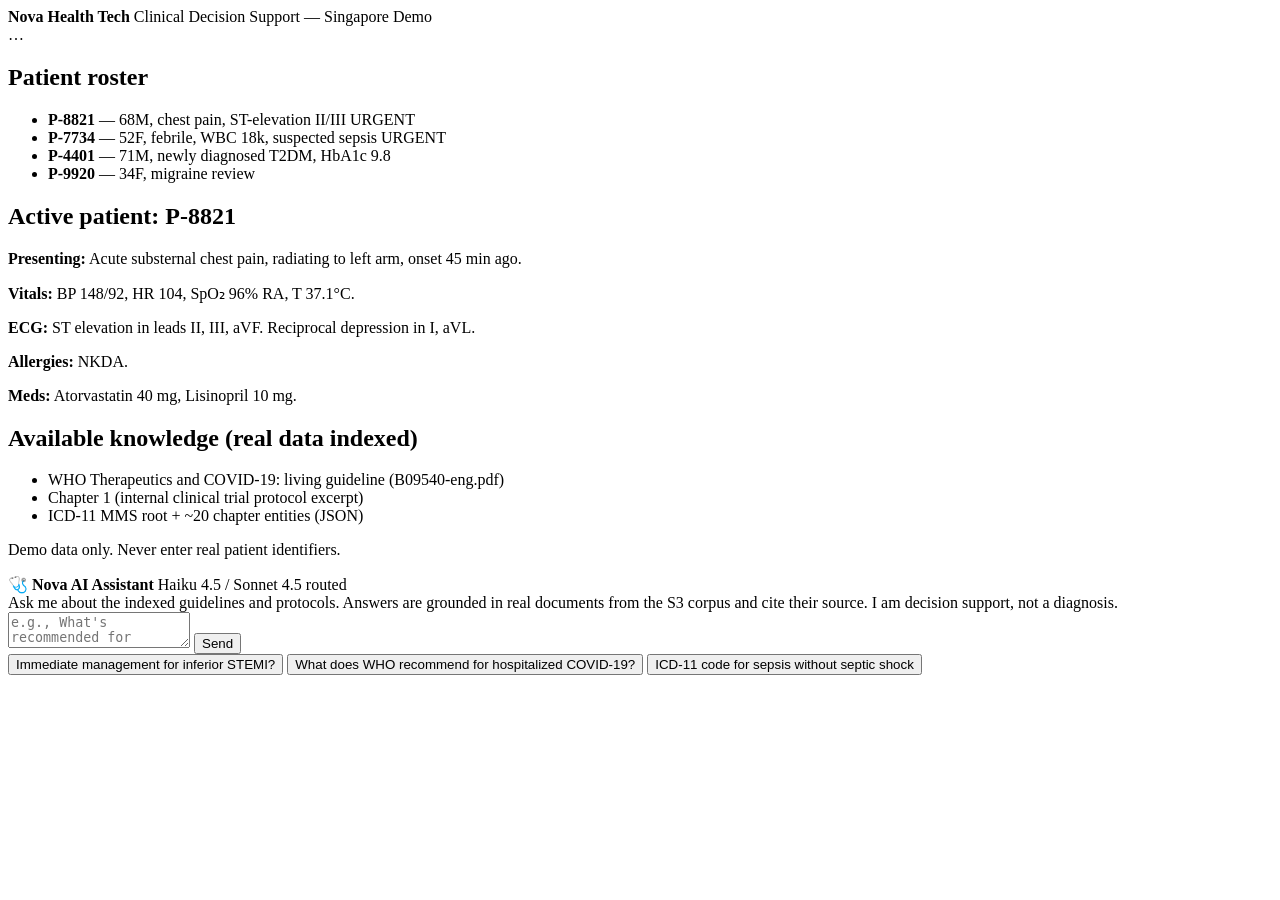
==== aws-demo/ec2/app/static/index.html @ cc6df74d "EC2 demo deployed to Singapore: LangGraph + FAISS + Cohere Embed v4 + Haiku/Sonnet routing" ====
<!DOCTYPE html>
<html lang="en">
<head>
  <meta charset="UTF-8" />
  <title>Nova Health Tech — Clinical Portal (Demo)</title>
  <meta name="viewport" content="width=device-width, initial-scale=1" />
  <link rel="stylesheet" href="/styles.css" />
</head>
<body>
  <header class="topbar">
    <div class="brand">
      <span class="dot"></span>
      <strong>Nova Health Tech</strong>
      <span class="muted">Clinical Decision Support — Singapore Demo</span>
    </div>
    <div id="user-box" class="muted">…</div>
  </header>

  <main class="layout">
    <section class="clinical">
      <h2>Patient roster</h2>
      <ul class="roster">
        <li><strong>P-8821</strong> — 68M, chest pain, ST-elevation II/III <span class="tag urgent">URGENT</span></li>
        <li><strong>P-7734</strong> — 52F, febrile, WBC 18k, suspected sepsis <span class="tag urgent">URGENT</span></li>
        <li><strong>P-4401</strong> — 71M, newly diagnosed T2DM, HbA1c 9.8</li>
        <li><strong>P-9920</strong> — 34F, migraine review</li>
      </ul>

      <h2>Active patient: P-8821</h2>
      <div class="card">
        <p><strong>Presenting:</strong> Acute substernal chest pain, radiating to left arm, onset 45 min ago.</p>
        <p><strong>Vitals:</strong> BP 148/92, HR 104, SpO₂ 96% RA, T 37.1°C.</p>
        <p><strong>ECG:</strong> ST elevation in leads II, III, aVF. Reciprocal depression in I, aVL.</p>
        <p><strong>Allergies:</strong> NKDA.</p>
        <p><strong>Meds:</strong> Atorvastatin 40 mg, Lisinopril 10 mg.</p>
      </div>

      <h2>Available knowledge (real data indexed)</h2>
      <ul class="trials">
        <li>WHO Therapeutics and COVID-19: living guideline (B09540-eng.pdf)</li>
        <li>Chapter 1 (internal clinical trial protocol excerpt)</li>
        <li>ICD-11 MMS root + ~20 chapter entities (JSON)</li>
      </ul>

      <p class="disclaimer">Demo data only. Never enter real patient identifiers.</p>
    </section>

    <aside class="assistant">
      <div class="assistant-header">
        <strong>🩺 Nova AI Assistant</strong>
        <span id="model-label" class="muted">Haiku 4.5 / Sonnet 4.5 routed</span>
      </div>
      <div id="chat" class="chat">
        <div class="msg assistant-msg">
          Ask me about the indexed guidelines and protocols. Answers are grounded in real documents from the S3 corpus and cite their source.
          I am decision support, not a diagnosis.
        </div>
      </div>
      <form id="chat-form" class="chat-form">
        <textarea id="chat-input" placeholder="e.g., What's recommended for severe COVID-19?" rows="2"></textarea>
        <button type="submit" id="send-btn">Send</button>
      </form>
      <div class="suggestions">
        <button class="suggestion">Immediate management for inferior STEMI?</button>
        <button class="suggestion">What does WHO recommend for hospitalized COVID-19?</button>
        <button class="suggestion">ICD-11 code for sepsis without septic shock</button>
      </div>
    </aside>
  </main>

  <script src="/app.js"></script>
</body>
</html>
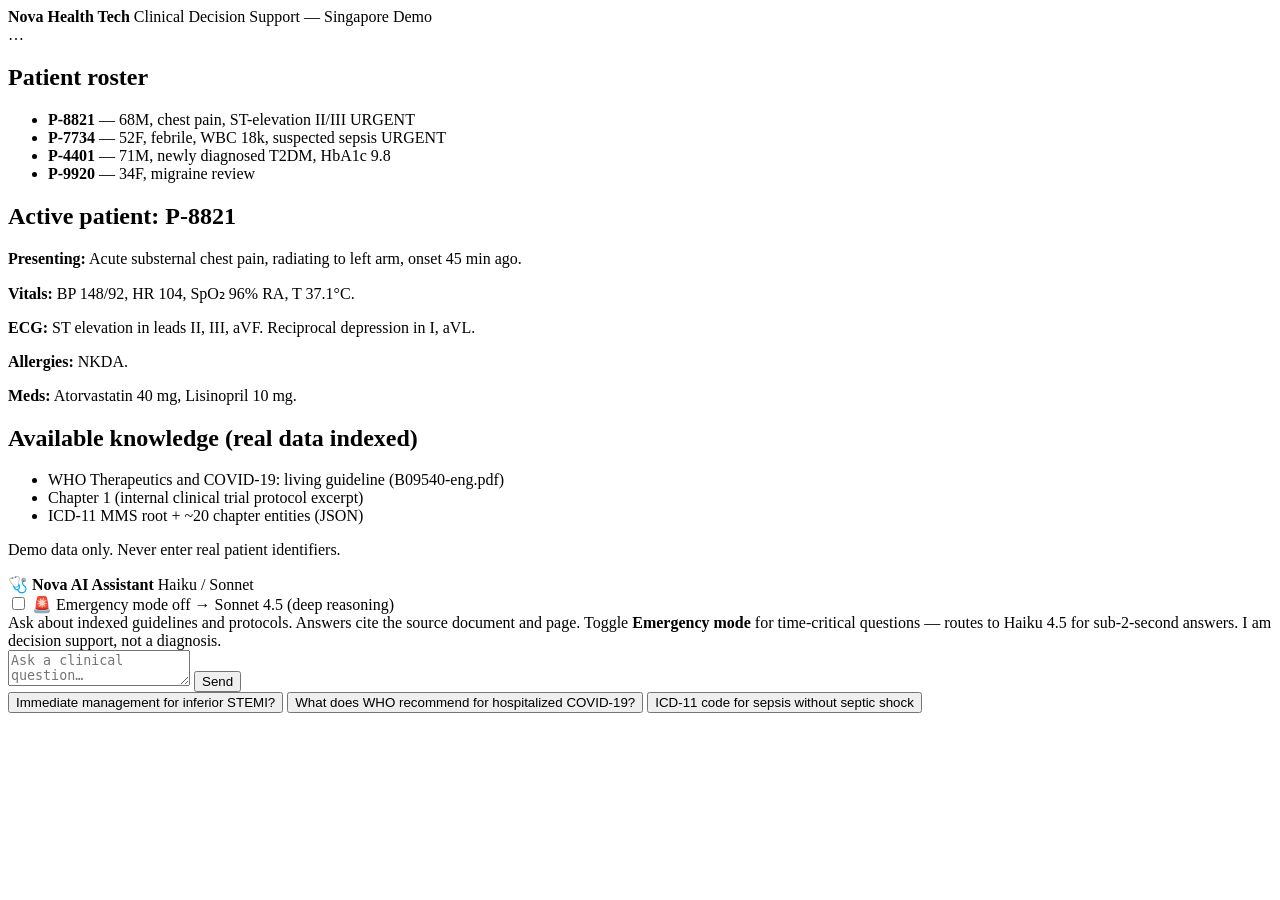
==== commit 519b8a7c: "Light theme + explicit emergency toggle (if/else, no classifier LLM); add SVG architecture, detailed" ====
--- a/aws-demo/ec2/app/static/index.html
+++ b/aws-demo/ec2/app/static/index.html
@@ -48,16 +48,27 @@
     <aside class="assistant">
       <div class="assistant-header">
         <strong>🩺 Nova AI Assistant</strong>
-        <span id="model-label" class="muted">Haiku 4.5 / Sonnet 4.5 routed</span>
+        <span id="model-label" class="muted">Haiku / Sonnet</span>
       </div>
+
+      <div id="emergency-bar" class="emergency-bar">
+        <label for="emergency-toggle">
+          <input type="checkbox" id="emergency-toggle" />
+          <span class="switch"></span>
+          <span>🚨 Emergency mode</span>
+        </label>
+        <span id="emergency-hint" class="emergency-hint">off → Sonnet 4.5 (deep reasoning)</span>
+      </div>
+
       <div id="chat" class="chat">
         <div class="msg assistant-msg">
-          Ask me about the indexed guidelines and protocols. Answers are grounded in real documents from the S3 corpus and cite their source.
+          Ask about indexed guidelines and protocols. Answers cite the source document and page.
+          Toggle <strong>Emergency mode</strong> for time-critical questions — routes to Haiku 4.5 for sub-2-second answers.
           I am decision support, not a diagnosis.
         </div>
       </div>
       <form id="chat-form" class="chat-form">
-        <textarea id="chat-input" placeholder="e.g., What's recommended for severe COVID-19?" rows="2"></textarea>
+        <textarea id="chat-input" placeholder="Ask a clinical question…" rows="2"></textarea>
         <button type="submit" id="send-btn">Send</button>
       </form>
       <div class="suggestions">
